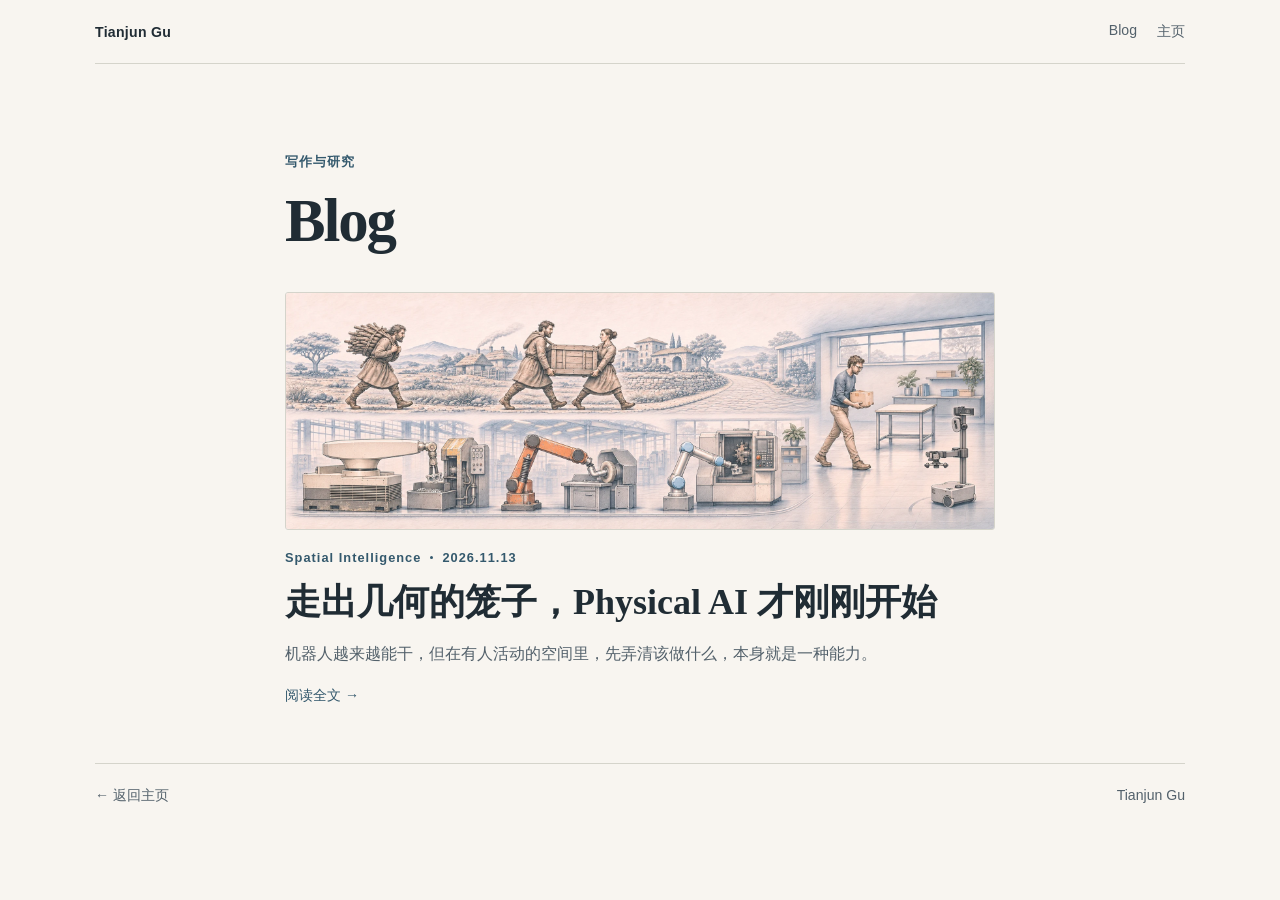
==== blog/index.html @ 087e7fd8 "Publish Physical AI essay and blog index" ====
<!doctype html>
<html lang="zh-Hans">
<head>
<meta charset="utf-8"><meta name="viewport" content="width=device-width, initial-scale=1">
<title>Blog | Tianjun Gu</title>
<meta name="description" content="Tianjun Gu 的研究随笔。"><meta name="theme-color" content="#f8f5f0">
<link rel="canonical" href="https://grady10086.github.io/tianjungu.github.io/blog/"><link rel="stylesheet" href="blog.css">
<meta property="og:title" content="Blog"><meta property="og:description" content="Tianjun Gu 的研究随笔。"><meta property="og:url" content="https://grady10086.github.io/tianjungu.github.io/blog/">
</head><body>
<a class="skip" href="#main">跳到正文</a>
<header class="masthead"><a class="brand" href="../">Tianjun Gu</a><nav aria-label="站点导航"><a href="./" aria-current="page">Blog</a><a href="../">主页</a></nav></header>
<main id="main" class="blog-index reading"><header><p class="eyebrow">写作与研究</p><h1>Blog</h1></header>
<article class="entry"><a class="entry-link" href="physical-ai/"><img src="physical-ai/images/robot-history.webp" alt="" width="2172" height="724"><p class="eyebrow">Spatial Intelligence <span></span> 2026.11.13</p><h2>走出几何的笼子，Physical AI 才刚刚开始</h2><p>机器人越来越能干，但在有人活动的空间里，先弄清该做什么，本身就是一种能力。</p><span class="entry-more">阅读全文 →</span></a></article></main>
<footer class="footer"><a href="../">← 返回主页</a><a href="../">Tianjun Gu</a></footer>
</body></html>
---- blog/blog.css ----
:root {
  color-scheme: light;
  --paper: #f8f5f0;
  --ink: #202c34;
  --muted: #53616b;
  --accent: #34596d;
  --rule: #d5d4cb;
  --wash: #e9edf0;
  --read: 710px;
  --wide: 1090px;
  font-family: -apple-system, BlinkMacSystemFont, "PingFang SC", "Microsoft YaHei", "Noto Sans CJK SC", sans-serif;
  scroll-padding-top: 24px;
}
*, *::before, *::after { box-sizing: border-box; }
body { margin: 0; background: var(--paper); color: var(--ink); }
a { color: var(--accent); text-underline-offset: .22em; }
a:hover { color: var(--ink); }
a:focus-visible { outline: 2px solid var(--accent); outline-offset: 4px; border-radius: 2px; }
.reading { width: min(var(--read), calc(100% - 44px)); margin-inline: auto; }
.masthead, .footer {
  width: min(var(--wide), calc(100% - 44px));
  margin-inline: auto;
  display: flex;
  justify-content: space-between;
  align-items: center;
  gap: 16px;
  padding-block: 22px;
  font-size: .88rem;
}
.masthead { border-bottom: 1px solid var(--rule); }
.masthead nav { display: flex; gap: 20px; }
.masthead a, .footer a { color: var(--muted); text-decoration: none; }
.masthead .brand { color: var(--ink); font-weight: 650; letter-spacing: .02em; }
.masthead a:hover, .footer a:hover { text-decoration: underline; }
.skip { position: absolute; inset: 6px auto auto 6px; padding: 10px; background: var(--paper); transform: translateY(-150%); }
.skip:focus { transform: none; }
.article-header { padding: clamp(47px, 6.2vw, 80px) 0 24px; }
.eyebrow { display: flex; align-items: center; gap: 9px; font-size: .8rem; font-weight: 650; letter-spacing: .08em; color: var(--accent); margin: 0 0 15px; }
.eyebrow span { height: 3px; width: 3px; border-radius: 50%; background: currentColor; }
h1, h2, blockquote { font-family: Georgia, "Songti SC", "Noto Serif CJK SC", "Noto Serif SC", SimSun, serif; }
h1 { margin: 0; font-size: clamp(1.91rem, 5.6vw, 3.8rem); font-weight: 700; line-height: 1.16; letter-spacing: -.035em; }
.deck { margin: 22px 0; font-size: clamp(1.04rem, 2vw, 1.24rem); color: var(--muted); line-height: 1.7; text-wrap: balance; }
.byline { display: flex; align-items: center; flex-wrap: wrap; gap: 12px 20px; margin: 0; color: var(--muted); font-size: .87rem; }
.byline a { color: var(--ink); text-decoration: none; font-weight: 600; }
.toc { display: flex; flex-wrap: wrap; gap: 9px 17px; padding: 15px 0; border-block: 1px solid var(--rule); font-size: .81rem; }
.toc a { text-decoration: none; }
.toc a:hover { text-decoration: underline; }
.prose { width: min(var(--wide), calc(100% - 44px)); margin: 31px auto 0; }
.prose p, .prose h2, .prose blockquote, .prose ol {
  width: min(var(--read), 100%); margin-inline: auto;
}
.prose p { font-size: clamp(1rem, 1.72vw, 1.12rem); line-height: 1.98; margin-block: 0 1.15em; overflow-wrap: anywhere; }
.prose strong { font-weight: 690; }
.prose section { margin-top: clamp(44px, 7vw, 82px); }
.prose h2 { margin-block: 0 19px; font-size: clamp(1.55rem, 3.3vw, 2.28rem); line-height: 1.3; }
.prose h2 span { display: inline-block; margin-right: .65em; vertical-align: .23em; color: var(--accent); font: 650 .43em/1 system-ui, sans-serif; letter-spacing: .05em; }
.prose blockquote {
  margin-block: 32px 0; padding: 10px 0 10px clamp(15px, 3vw, 27px);
  border-left: 2px solid #70889a; color: #2b4858;
  font-size: clamp(1.22rem, 2.5vw, 1.75rem); line-height: 1.52;
}
.wide { margin: clamp(20px, 3vw, 35px) 0; }
.wide img, .entry img { width: 100%; height: auto; display: block; border: 1px solid var(--rule); border-radius: 3px; background: var(--wash); }
figcaption { margin: 9px auto 0; max-width: var(--read); width: 100%; color: var(--muted); font-size: .8rem; line-height: 1.6; }
figcaption span { color: var(--accent); font-weight: 650; margin-right: .42em; }
.cite { font-size: .68em; margin-left: .22em; line-height: 0; color: var(--accent); white-space: nowrap; }
.cite a { text-decoration: none; padding-inline: .1em; }
.cite a:hover { text-decoration: underline; }
.references { border-top: 1px solid var(--rule); padding: 28px 0 36px; }
.references h2 { font-size: 1.55rem; }
.references ol { padding-left: 1.6em; font-size: .88rem; line-height: 1.62; }
.references li { padding-left: .35em; margin-block: .55em; overflow-wrap: anywhere; }
.references li span { color: var(--muted); }
.references li:target { background: var(--wash); }
.footer { border-top: 1px solid var(--rule); }
.blog-index { min-height: 69vh; padding: clamp(55px, 8vw, 90px) 0 58px; }
.entry { margin-top: 35px; }
.entry-link { display: block; color: inherit; text-decoration: none; }
.entry-link:hover h2 { text-decoration: underline; text-underline-offset: .16em; }
.entry .eyebrow { margin-top: 20px; }
.entry h2 { font-size: clamp(1.55rem, 3.5vw, 2.25rem); margin: 0; line-height: 1.25; }
.entry p:not(.eyebrow) { color: var(--muted); line-height: 1.65; }
.entry-more { display: inline-block; margin-top: 3px; color: var(--accent); font-size: .88rem; }
@media (max-width: 480px) {
  .reading, .prose, .masthead, .footer { width: calc(100% - 32px); }
  .masthead, .footer { padding-block: 17px; }
  .masthead nav { gap: 13px; }
  .toc { gap: 8px 13px; }
}
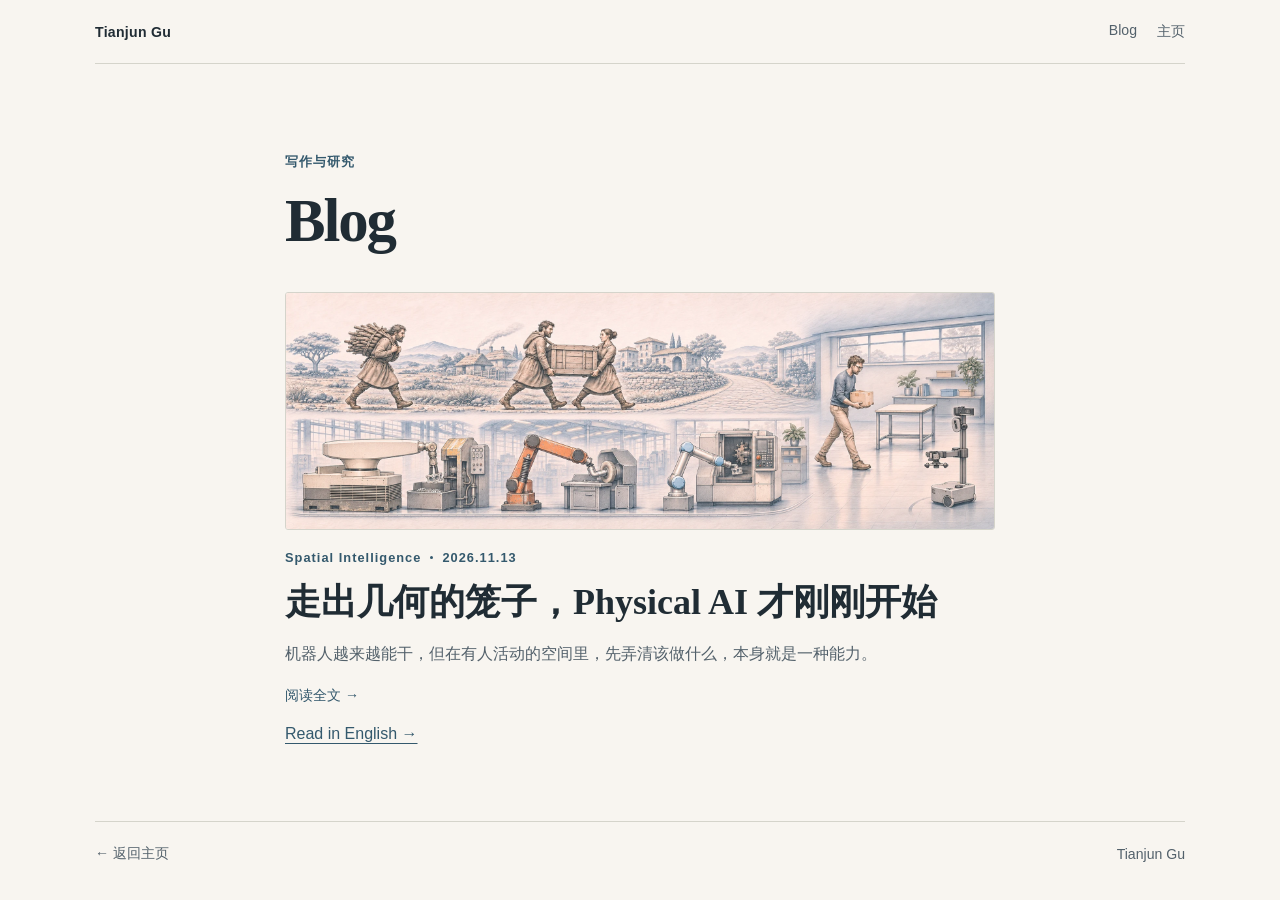
==== commit 2877aba4: "Publish direct English translation of Physical AI essay" ====
--- a/blog/index.html
+++ b/blog/index.html
@@ -10,6 +10,6 @@
 <a class="skip" href="#main">跳到正文</a>
 <header class="masthead"><a class="brand" href="../">Tianjun Gu</a><nav aria-label="站点导航"><a href="./" aria-current="page">Blog</a><a href="../">主页</a></nav></header>
 <main id="main" class="blog-index reading"><header><p class="eyebrow">写作与研究</p><h1>Blog</h1></header>
-<article class="entry"><a class="entry-link" href="physical-ai/"><img src="physical-ai/images/robot-history.webp" alt="" width="2172" height="724"><p class="eyebrow">Spatial Intelligence <span></span> 2026.11.13</p><h2>走出几何的笼子，Physical AI 才刚刚开始</h2><p>机器人越来越能干，但在有人活动的空间里，先弄清该做什么，本身就是一种能力。</p><span class="entry-more">阅读全文 →</span></a></article></main>
+<article class="entry"><a class="entry-link" href="physical-ai/"><img src="physical-ai/images/robot-history.webp" alt="" width="2172" height="724"><p class="eyebrow">Spatial Intelligence <span></span> 2026.11.13</p><h2>走出几何的笼子，Physical AI 才刚刚开始</h2><p>机器人越来越能干，但在有人活动的空间里，先弄清该做什么，本身就是一种能力。</p><span class="entry-more">阅读全文 →</span></a><p><a href="physical-ai/en/" lang="en" hreflang="en">Read in English →</a></p></article></main>
 <footer class="footer"><a href="../">← 返回主页</a><a href="../">Tianjun Gu</a></footer>
 </body></html>
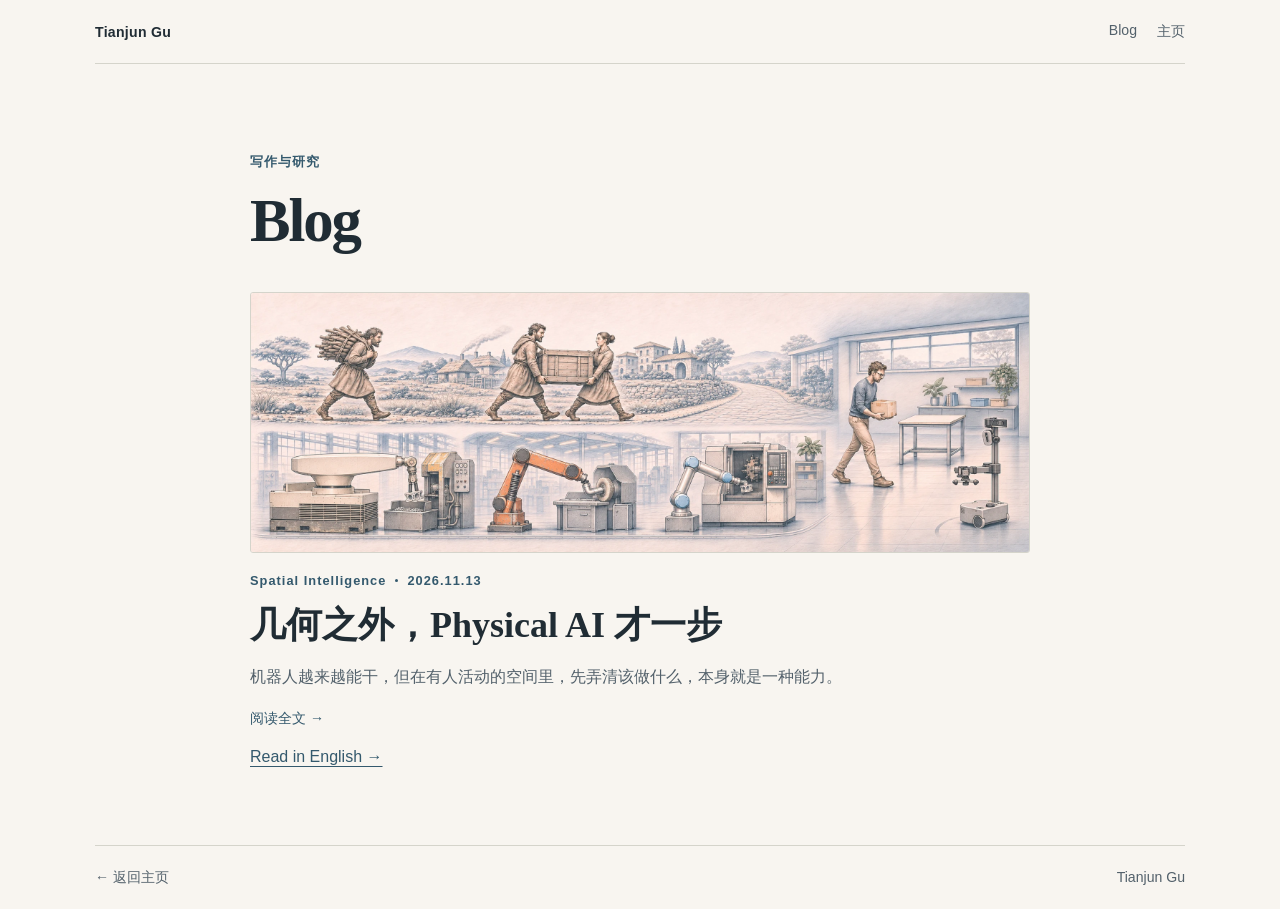
==== commit bf1b5c0a: "Sync Chinese Physical AI article with current Notion draft" ====
--- a/blog/index.html
+++ b/blog/index.html
@@ -10,6 +10,6 @@
 <a class="skip" href="#main">跳到正文</a>
 <header class="masthead"><a class="brand" href="../">Tianjun Gu</a><nav aria-label="站点导航"><a href="./" aria-current="page">Blog</a><a href="../">主页</a></nav></header>
 <main id="main" class="blog-index reading"><header><p class="eyebrow">写作与研究</p><h1>Blog</h1></header>
-<article class="entry"><a class="entry-link" href="physical-ai/"><img src="physical-ai/images/robot-history.webp" alt="" width="2172" height="724"><p class="eyebrow">Spatial Intelligence <span></span> 2026.11.13</p><h2>走出几何的笼子，Physical AI 才刚刚开始</h2><p>机器人越来越能干，但在有人活动的空间里，先弄清该做什么，本身就是一种能力。</p><span class="entry-more">阅读全文 →</span></a><p><a href="physical-ai/en/" lang="en" hreflang="en">Read in English →</a></p></article></main>
+<article class="entry"><a class="entry-link" href="physical-ai/"><img src="physical-ai/images/robot-history.webp" alt="" width="2172" height="724"><p class="eyebrow">Spatial Intelligence <span></span> 2026.11.13</p><h2>几何之外，Physical AI 才一步</h2><p>机器人越来越能干，但在有人活动的空间里，先弄清该做什么，本身就是一种能力。</p><span class="entry-more">阅读全文 →</span></a><p><a href="physical-ai/en/" lang="en" hreflang="en">Read in English →</a></p></article></main>
 <footer class="footer"><a href="../">← 返回主页</a><a href="../">Tianjun Gu</a></footer>
 </body></html>
--- a/blog/blog.css
+++ b/blog/blog.css
@@ -6,7 +6,7 @@
   --accent: #34596d;
   --rule: #d5d4cb;
   --wash: #e9edf0;
-  --read: 710px;
+  --read: 780px;
   --wide: 1090px;
   font-family: -apple-system, BlinkMacSystemFont, "PingFang SC", "Microsoft YaHei", "Noto Sans CJK SC", sans-serif;
   scroll-padding-top: 24px;
@@ -45,7 +45,7 @@
 .toc { display: flex; flex-wrap: wrap; gap: 9px 17px; padding: 15px 0; border-block: 1px solid var(--rule); font-size: .81rem; }
 .toc a { text-decoration: none; }
 .toc a:hover { text-decoration: underline; }
-.prose { width: min(var(--wide), calc(100% - 44px)); margin: 31px auto 0; }
+.prose { width: min(var(--read), calc(100% - 44px)); margin: 31px auto 0; }
 .prose p, .prose h2, .prose blockquote, .prose ol {
   width: min(var(--read), 100%); margin-inline: auto;
 }
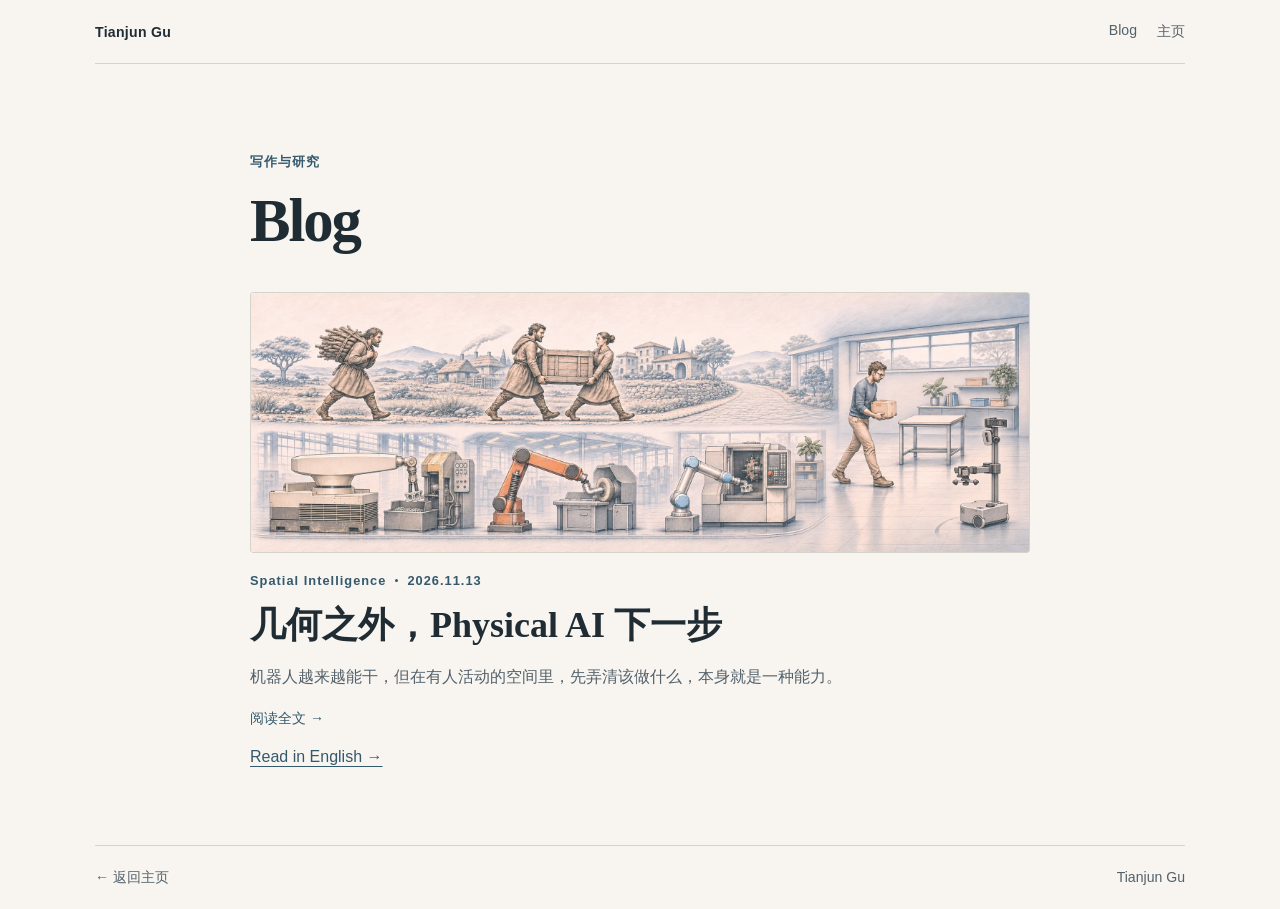
==== commit c02c972a: "Update Chinese Physical AI essay title" ====
--- a/blog/index.html
+++ b/blog/index.html
@@ -10,6 +10,6 @@
 <a class="skip" href="#main">跳到正文</a>
 <header class="masthead"><a class="brand" href="../">Tianjun Gu</a><nav aria-label="站点导航"><a href="./" aria-current="page">Blog</a><a href="../">主页</a></nav></header>
 <main id="main" class="blog-index reading"><header><p class="eyebrow">写作与研究</p><h1>Blog</h1></header>
-<article class="entry"><a class="entry-link" href="physical-ai/"><img src="physical-ai/images/robot-history.webp" alt="" width="2172" height="724"><p class="eyebrow">Spatial Intelligence <span></span> 2026.11.13</p><h2>几何之外，Physical AI 才一步</h2><p>机器人越来越能干，但在有人活动的空间里，先弄清该做什么，本身就是一种能力。</p><span class="entry-more">阅读全文 →</span></a><p><a href="physical-ai/en/" lang="en" hreflang="en">Read in English →</a></p></article></main>
+<article class="entry"><a class="entry-link" href="physical-ai/"><img src="physical-ai/images/robot-history.webp" alt="" width="2172" height="724"><p class="eyebrow">Spatial Intelligence <span></span> 2026.11.13</p><h2>几何之外，Physical AI 下一步</h2><p>机器人越来越能干，但在有人活动的空间里，先弄清该做什么，本身就是一种能力。</p><span class="entry-more">阅读全文 →</span></a><p><a href="physical-ai/en/" lang="en" hreflang="en">Read in English →</a></p></article></main>
 <footer class="footer"><a href="../">← 返回主页</a><a href="../">Tianjun Gu</a></footer>
 </body></html>
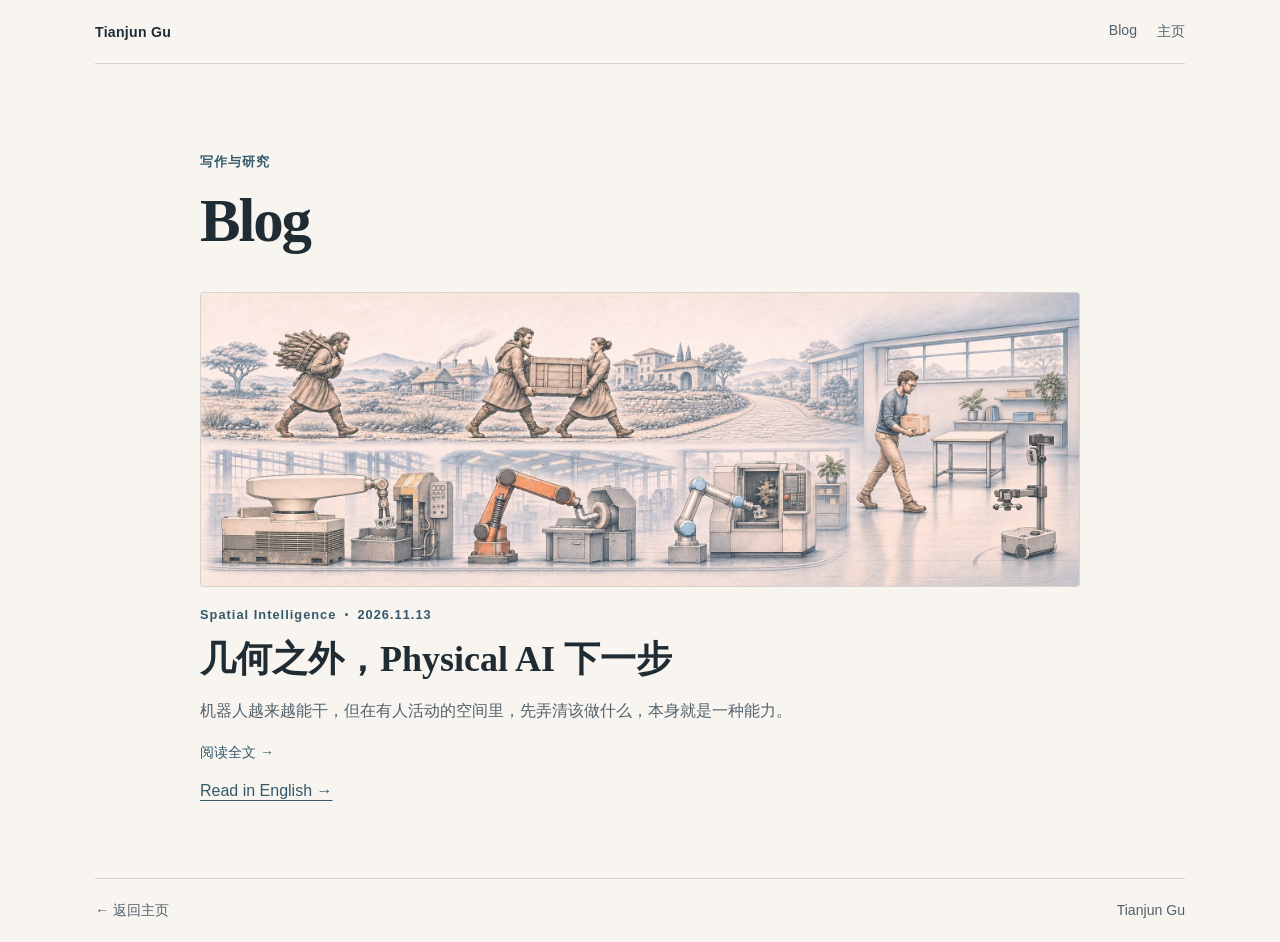
==== commit af91d590: "Apply single-line title layout to blog listing and refresh stylesheet" ====
--- a/blog/index.html
+++ b/blog/index.html
@@ -4,7 +4,7 @@
 <meta charset="utf-8"><meta name="viewport" content="width=device-width, initial-scale=1">
 <title>Blog | Tianjun Gu</title>
 <meta name="description" content="Tianjun Gu 的研究随笔。"><meta name="theme-color" content="#f8f5f0">
-<link rel="canonical" href="https://grady10086.github.io/tianjungu.github.io/blog/"><link rel="stylesheet" href="blog.css">
+<link rel="canonical" href="https://grady10086.github.io/tianjungu.github.io/blog/"><link rel="stylesheet" href="blog.css?v=20261113-layout2">
 <meta property="og:title" content="Blog"><meta property="og:description" content="Tianjun Gu 的研究随笔。"><meta property="og:url" content="https://grady10086.github.io/tianjungu.github.io/blog/">
 </head><body>
 <a class="skip" href="#main">跳到正文</a>
--- a/blog/blog.css
+++ b/blog/blog.css
@@ -6,7 +6,7 @@
   --accent: #34596d;
   --rule: #d5d4cb;
   --wash: #e9edf0;
-  --read: 780px;
+  --read: 880px;
   --wide: 1090px;
   font-family: -apple-system, BlinkMacSystemFont, "PingFang SC", "Microsoft YaHei", "Noto Sans CJK SC", sans-serif;
   scroll-padding-top: 24px;
@@ -39,6 +39,10 @@
 .eyebrow span { height: 3px; width: 3px; border-radius: 50%; background: currentColor; }
 h1, h2, blockquote { font-family: Georgia, "Songti SC", "Noto Serif CJK SC", "Noto Serif SC", SimSun, serif; }
 h1 { margin: 0; font-size: clamp(1.91rem, 5.6vw, 3.8rem); font-weight: 700; line-height: 1.16; letter-spacing: -.035em; }
+/* Size the title against the same column used by the text and figures. */
+.article-header { container-type: inline-size; }
+.article-header h1 { font-size: min(3.8rem, 7cqi); white-space: nowrap; }
+.article-header:lang(en) h1 { font-size: min(2.15rem, 3.05cqi); }
 .deck { margin: 22px 0; font-size: clamp(1.04rem, 2vw, 1.24rem); color: var(--muted); line-height: 1.7; text-wrap: balance; }
 .byline { display: flex; align-items: center; flex-wrap: wrap; gap: 12px 20px; margin: 0; color: var(--muted); font-size: .87rem; }
 .byline a { color: var(--ink); text-decoration: none; font-weight: 600; }
@@ -78,7 +82,8 @@
 .entry-link { display: block; color: inherit; text-decoration: none; }
 .entry-link:hover h2 { text-decoration: underline; text-underline-offset: .16em; }
 .entry .eyebrow { margin-top: 20px; }
-.entry h2 { font-size: clamp(1.55rem, 3.5vw, 2.25rem); margin: 0; line-height: 1.25; }
+.entry { container-type: inline-size; }
+.entry h2 { font-size: min(2.25rem, 7cqi); margin: 0; line-height: 1.25; white-space: nowrap; }
 .entry p:not(.eyebrow) { color: var(--muted); line-height: 1.65; }
 .entry-more { display: inline-block; margin-top: 3px; color: var(--accent); font-size: .88rem; }
 @media (max-width: 480px) {
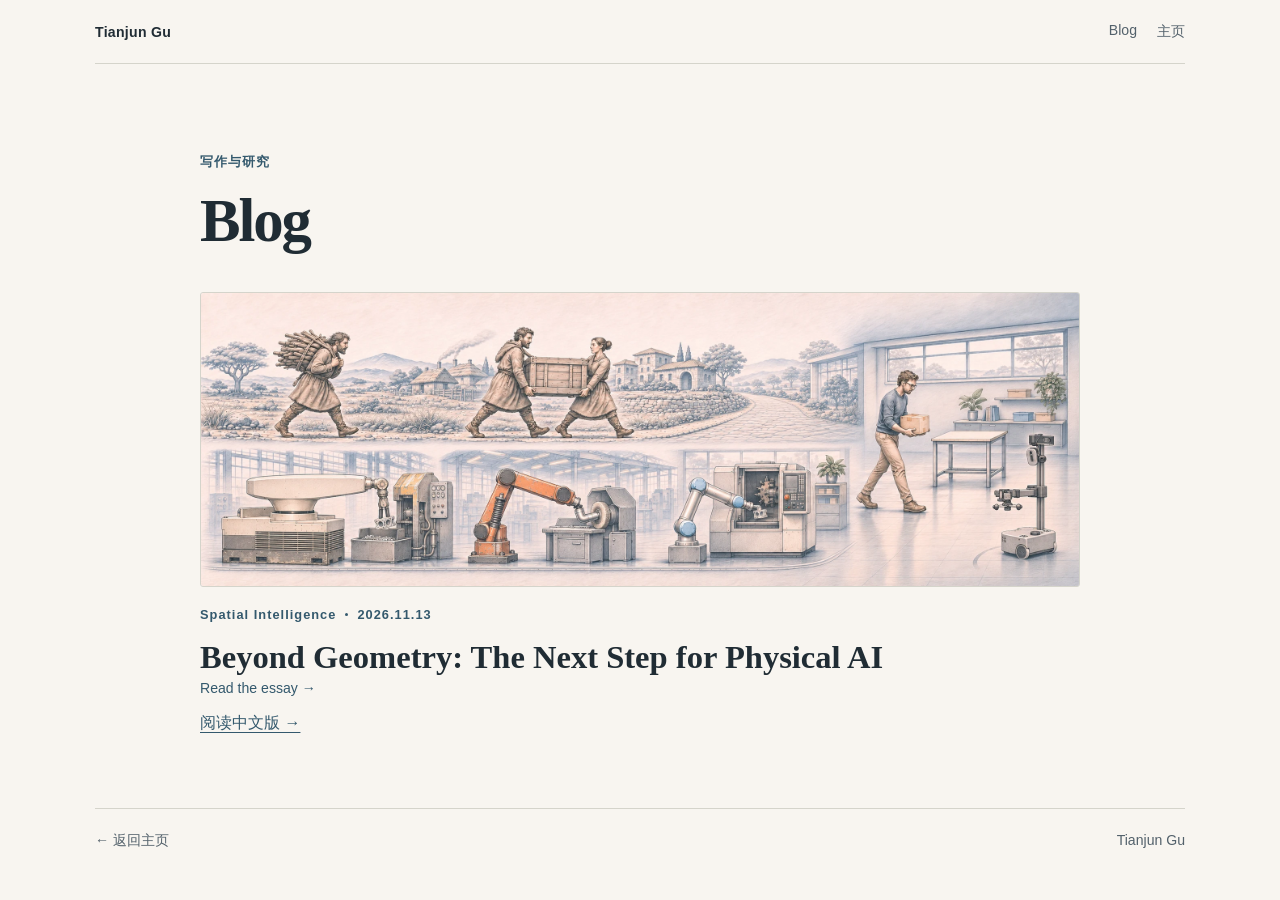
==== commit 9cfef2b9: "Polish English translation and make it the primary blog entry" ====
--- a/blog/index.html
+++ b/blog/index.html
@@ -4,12 +4,12 @@
 <meta charset="utf-8"><meta name="viewport" content="width=device-width, initial-scale=1">
 <title>Blog | Tianjun Gu</title>
 <meta name="description" content="Tianjun Gu 的研究随笔。"><meta name="theme-color" content="#f8f5f0">
-<link rel="canonical" href="https://grady10086.github.io/tianjungu.github.io/blog/"><link rel="stylesheet" href="blog.css?v=20261113-layout2">
+<link rel="canonical" href="https://grady10086.github.io/tianjungu.github.io/blog/"><link rel="stylesheet" href="blog.css?v=20261113-layout3">
 <meta property="og:title" content="Blog"><meta property="og:description" content="Tianjun Gu 的研究随笔。"><meta property="og:url" content="https://grady10086.github.io/tianjungu.github.io/blog/">
 </head><body>
 <a class="skip" href="#main">跳到正文</a>
 <header class="masthead"><a class="brand" href="../">Tianjun Gu</a><nav aria-label="站点导航"><a href="./" aria-current="page">Blog</a><a href="../">主页</a></nav></header>
 <main id="main" class="blog-index reading"><header><p class="eyebrow">写作与研究</p><h1>Blog</h1></header>
-<article class="entry"><a class="entry-link" href="physical-ai/"><img src="physical-ai/images/robot-history.webp" alt="" width="2172" height="724"><p class="eyebrow">Spatial Intelligence <span></span> 2026.11.13</p><h2>几何之外，Physical AI 下一步</h2><p>机器人越来越能干，但在有人活动的空间里，先弄清该做什么，本身就是一种能力。</p><span class="entry-more">阅读全文 →</span></a><p><a href="physical-ai/en/" lang="en" hreflang="en">Read in English →</a></p></article></main>
+<article class="entry"><a class="entry-link" href="physical-ai/en/" lang="en" hreflang="en"><img src="physical-ai/images/robot-history.webp" alt="" width="2172" height="724"><p class="eyebrow">Spatial Intelligence <span></span> 2026.11.13</p><h2>Beyond Geometry: The Next Step for Physical AI</h2><span class="entry-more">Read the essay →</span></a><p><a href="physical-ai/" hreflang="zh-Hans">阅读中文版 →</a></p></article></main>
 <footer class="footer"><a href="../">← 返回主页</a><a href="../">Tianjun Gu</a></footer>
 </body></html>
--- a/blog/blog.css
+++ b/blog/blog.css
@@ -84,7 +84,7 @@
 .entry .eyebrow { margin-top: 20px; }
 .entry { container-type: inline-size; }
 .entry h2 { font-size: min(2.25rem, 7cqi); margin: 0; line-height: 1.25; white-space: nowrap; }
-.entry p:not(.eyebrow) { color: var(--muted); line-height: 1.65; }
+.entry h2:lang(en) { font-size: min(2.25rem, 3.7cqi); }
 .entry-more { display: inline-block; margin-top: 3px; color: var(--accent); font-size: .88rem; }
 @media (max-width: 480px) {
   .reading, .prose, .masthead, .footer { width: calc(100% - 32px); }
